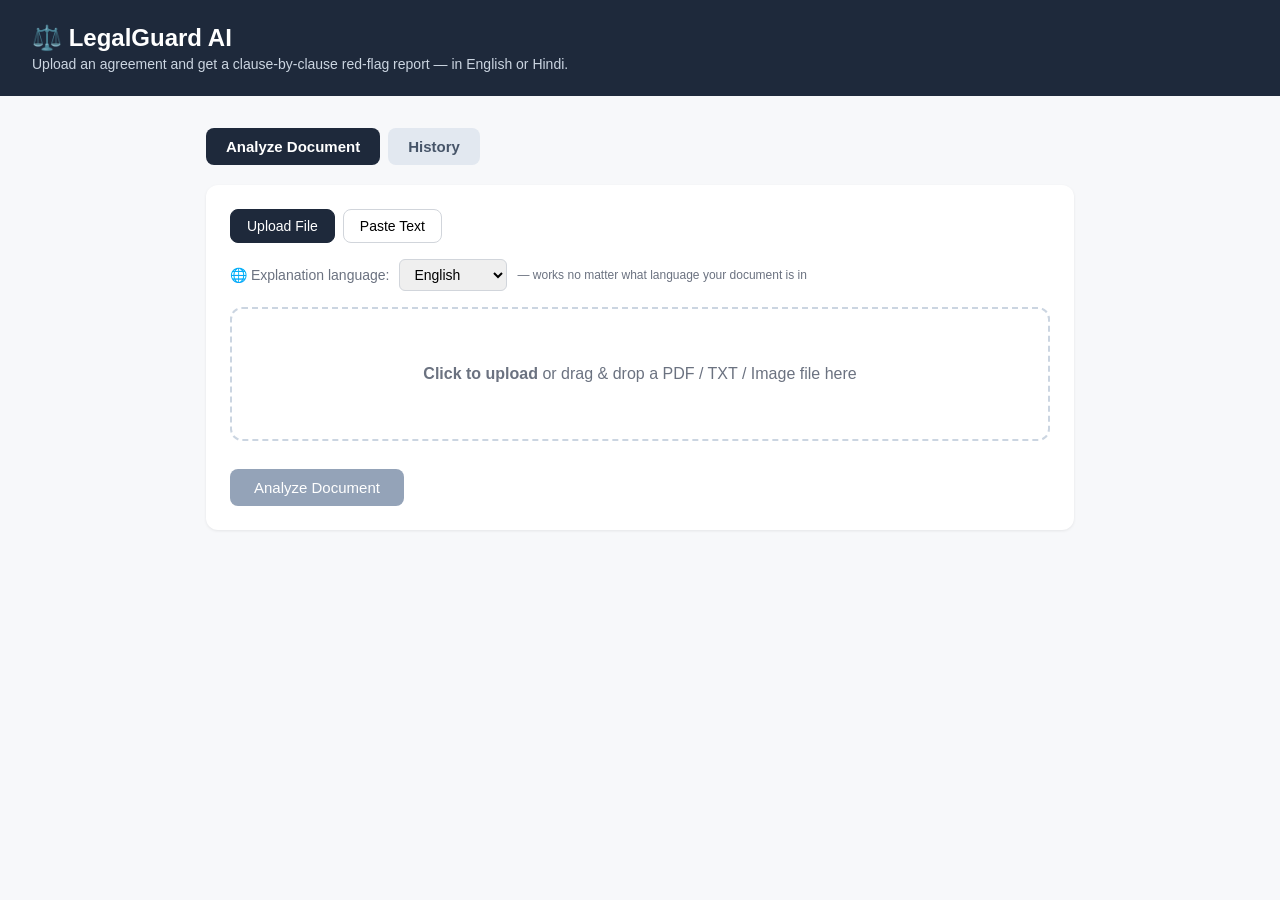
==== frontend/index.html @ 1bf4975d "Initial commit - LegalGuard AI" ====
<!DOCTYPE html>
<html lang="en">
<head>
<meta charset="UTF-8">
<title>LegalGuard AI</title>
<link rel="stylesheet" href="style.css">
</head>
<body>

<header>
  <h1>⚖️ LegalGuard AI</h1>
  <p>Upload an agreement and get a clause-by-clause red-flag report — in English or Hindi.</p>
</header>

<div class="container">

  <div class="top-tabs">
    <button class="top-tab-btn active" id="view-analyze">Analyze Document</button>
    <button class="top-tab-btn" id="view-history">History</button>
  </div>

  <div id="analyze-view">

    <div class="card" id="upload-card">
      <div class="tabs">
        <button class="tab-btn active" id="tab-file">Upload File</button>
        <button class="tab-btn" id="tab-text">Paste Text</button>
      </div>

      <div class="lang-row">
        <label for="lang-select">🌐 Explanation language:</label>
        <select id="lang-select">
          <option value="English" selected>English</option>
          <option value="Hindi">हिंदी (Hindi)</option>
        </select>
        <span style="font-size:12px;">— works no matter what language your document is in</span>
      </div>

      <div id="file-panel">
        <div id="drop-zone">
          <p><strong>Click to upload</strong> or drag & drop a PDF / TXT / Image file here</p>
          <input type="file" id="file-input" accept=".pdf,.txt,.png,.jpg,.jpeg">
        </div>
        <div id="file-name"></div>
      </div>

      <div id="text-panel" class="hidden">
        <textarea id="text-input" placeholder="Paste your agreement text here (English, Hindi, or mixed)..."></textarea>
      </div>

      <button class="primary" id="analyze-btn" disabled>Analyze Document</button>

      <div id="error-container"></div>
    </div>

    <div id="loading" class="card hidden">
      <div class="spinner"></div>
      <p>Analyzing clauses... this can take a moment.</p>
    </div>

    <div id="results" class="hidden"></div>

  </div>

  <div id="history-view" class="hidden">
    <div class="card">
      <h3 style="margin-top:0;">Past Analyses</h3>
      <div id="history-list"></div>
    </div>
    <div id="history-detail" class="hidden"></div>
  </div>

</div>

<script src="script.js"></script>
</body>
</html>
---- frontend/style.css ----
:root {
  --red: #e5484d;
  --yellow: #f5a623;
  --green: #30a46c;
  --bg: #f7f8fa;
  --card: #ffffff;
  --text: #1a1a1a;
  --muted: #6b7280;
}
* { box-sizing: border-box; }
body {
  font-family: -apple-system, Segoe UI, Roboto, Arial, sans-serif;
  background: var(--bg);
  margin: 0;
  padding: 0;
  color: var(--text);
}
header {
  background: #1e293b;
  color: white;
  padding: 24px 32px;
}
header h1 { margin: 0; font-size: 24px; }
header p { margin: 4px 0 0; color: #cbd5e1; font-size: 14px; }

.container {
  max-width: 900px;
  margin: 32px auto;
  padding: 0 16px;
}

.card {
  background: var(--card);
  border-radius: 12px;
  padding: 24px;
  box-shadow: 0 1px 3px rgba(0,0,0,0.08);
  margin-bottom: 24px;
}

.tabs {
  display: flex;
  gap: 8px;
  margin-bottom: 16px;
}
.tab-btn {
  padding: 8px 16px;
  border: 1px solid #d1d5db;
  background: white;
  border-radius: 8px;
  cursor: pointer;
  font-size: 14px;
}
.tab-btn.active {
  background: #1e293b;
  color: white;
  border-color: #1e293b;
}

.lang-row {
  display: flex;
  align-items: center;
  gap: 10px;
  margin-bottom: 16px;
  font-size: 14px;
  color: var(--muted);
}
.lang-row select {
  padding: 6px 10px;
  border-radius: 6px;
  border: 1px solid #d1d5db;
  font-size: 14px;
}

#drop-zone {
  border: 2px dashed #cbd5e1;
  border-radius: 12px;
  padding: 40px;
  text-align: center;
  color: var(--muted);
  cursor: pointer;
  transition: border-color 0.2s, background 0.2s;
}
#drop-zone.dragover {
  border-color: #1e293b;
  background: #f1f5f9;
}
#file-input { display: none; }

textarea {
  width: 100%;
  min-height: 180px;
  padding: 12px;
  border: 1px solid #d1d5db;
  border-radius: 8px;
  font-size: 14px;
  font-family: inherit;
  resize: vertical;
}

button.primary {
  margin-top: 16px;
  background: #1e293b;
  color: white;
  border: none;
  padding: 10px 24px;
  border-radius: 8px;
  font-size: 15px;
  cursor: pointer;
}
button.primary:hover { background: #334155; }
button.primary:disabled { background: #94a3b8; cursor: not-allowed; }

#file-name {
  margin-top: 12px;
  font-size: 14px;
  color: var(--muted);
}

.hidden { display: none !important; }

#loading {
  text-align: center;
  padding: 32px;
  color: var(--muted);
}
.spinner {
  border: 3px solid #e5e7eb;
  border-top: 3px solid #1e293b;
  border-radius: 50%;
  width: 32px;
  height: 32px;
  animation: spin 0.8s linear infinite;
  margin: 0 auto 12px;
}
@keyframes spin { to { transform: rotate(360deg); } }

.error-box {
  background: #fef2f2;
  border: 1px solid #fca5a5;
  color: #991b1b;
  padding: 12px 16px;
  border-radius: 8px;
  margin-top: 16px;
}

.score-header {
  display: flex;
  align-items: center;
  justify-content: space-between;
  flex-wrap: wrap;
  gap: 16px;
}
.score-badge {
  font-size: 32px;
  font-weight: 700;
  padding: 12px 24px;
  border-radius: 12px;
  color: white;
}
.score-badge.High { background: var(--red); }
.score-badge.Medium { background: var(--yellow); }
.score-badge.Low { background: var(--green); }

.meta-row {
  display: flex;
  gap: 24px;
  margin-top: 12px;
  font-size: 14px;
  color: var(--muted);
  flex-wrap: wrap;
}

.clause {
  border-left: 5px solid #d1d5db;
  background: #fafafa;
  border-radius: 8px;
  padding: 16px;
  margin-bottom: 12px;
}
.clause.red { border-left-color: var(--red); background: #fef2f2; }
.clause.yellow { border-left-color: var(--yellow); background: #fffbeb; }
.clause.green { border-left-color: var(--green); background: #f0fdf4; }

.clause-top {
  display: flex;
  justify-content: space-between;
  align-items: center;
  margin-bottom: 8px;
}
.clause-tag {
  font-size: 12px;
  font-weight: 700;
  text-transform: uppercase;
  padding: 3px 10px;
  border-radius: 999px;
  color: white;
}
.clause-tag.red { background: var(--red); }
.clause-tag.yellow { background: var(--yellow); }
.clause-tag.green { background: var(--green); }

.clause-text {
  font-size: 14px;
  color: #374151;
  margin-bottom: 8px;
  white-space: pre-wrap;
}
.clause-explanation {
  font-size: 14px;
  color: var(--text);
  background: white;
  padding: 10px 12px;
  border-radius: 6px;
  border: 1px solid #e5e7eb;
}
.flags {
  margin-top: 8px;
  font-size: 12px;
  color: var(--muted);
}

#new-analysis-btn {
  background: white;
  color: #1e293b;
  border: 1px solid #1e293b;
}

.top-tabs {
  display: flex;
  gap: 8px;
  margin-bottom: 20px;
}
.top-tab-btn {
  padding: 10px 20px;
  border: none;
  background: #e2e8f0;
  border-radius: 8px;
  cursor: pointer;
  font-size: 15px;
  font-weight: 600;
  color: #475569;
}
.top-tab-btn.active {
  background: #1e293b;
  color: white;
}

.history-item {
  border: 1px solid #e5e7eb;
  border-radius: 8px;
  padding: 14px 16px;
  margin-bottom: 10px;
  display: flex;
  justify-content: space-between;
  align-items: center;
  cursor: pointer;
  transition: background 0.15s;
}
.history-item:hover {
  background: #f8fafc;
}
.history-item .hi-name {
  font-weight: 600;
  font-size: 14px;
}
.history-item .hi-meta {
  font-size: 12px;
  color: var(--muted);
  margin-top: 2px;
}
.history-badge {
  font-size: 12px;
  font-weight: 700;
  padding: 4px 12px;
  border-radius: 999px;
  color: white;
  text-transform: uppercase;
}
.history-badge.High { background: var(--red); }
.history-badge.Medium { background: var(--yellow); }
.history-badge.Low { background: var(--green); }

.back-link {
  display: inline-block;
  margin-bottom: 16px;
  color: #1e293b;
  cursor: pointer;
  font-size: 14px;
  text-decoration: underline;
}

.empty-state {
  text-align: center;
  color: var(--muted);
  padding: 32px;
}
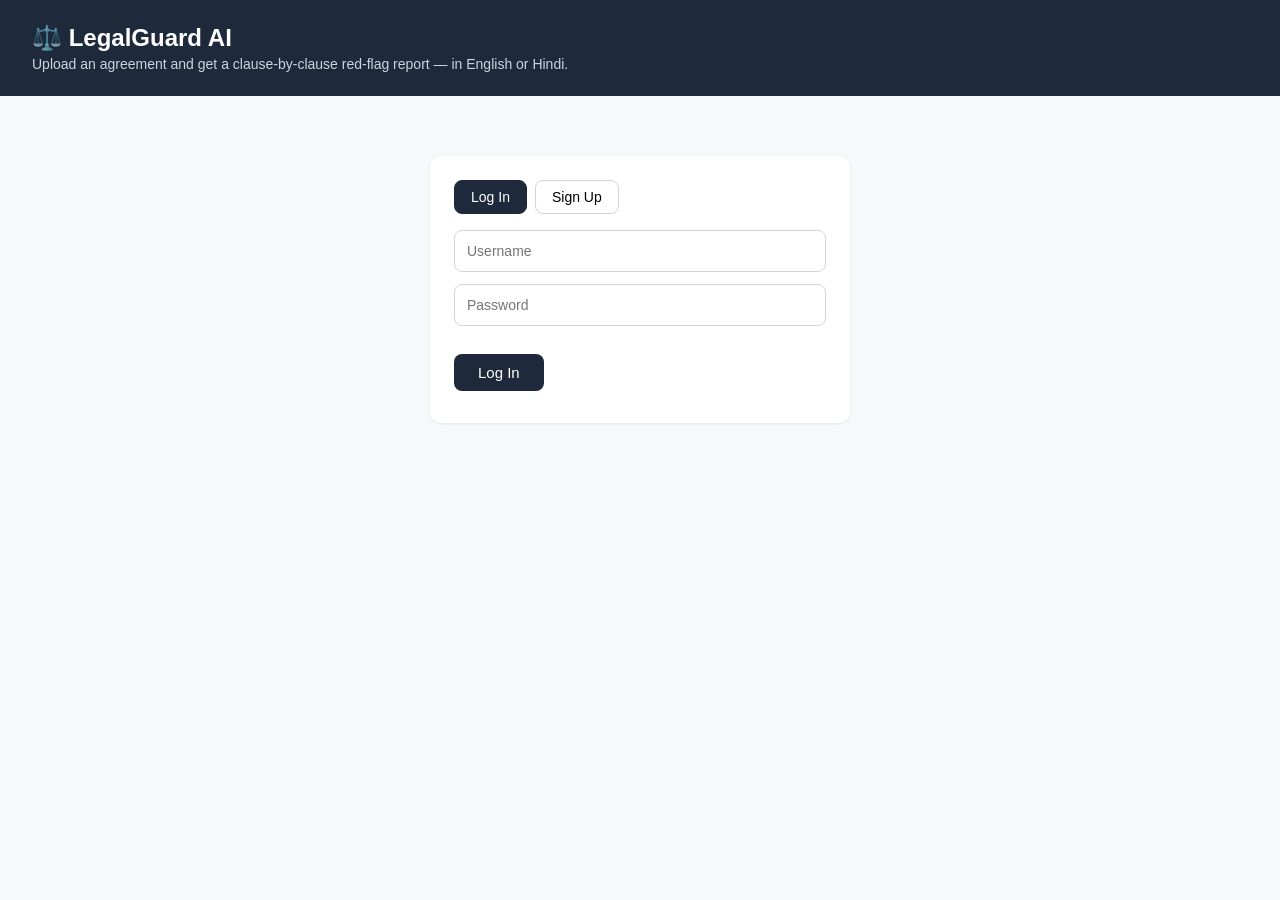
==== commit 0fbec487: "Add login/signup system for user data privacy" ====
--- a/frontend/index.html
+++ b/frontend/index.html
@@ -14,60 +14,87 @@
 
 <div class="container">
 
-  <div class="top-tabs">
-    <button class="top-tab-btn active" id="view-analyze">Analyze Document</button>
-    <button class="top-tab-btn" id="view-history">History</button>
+  <!-- AUTH VIEW (shown when not logged in) -->
+  <div id="auth-view">
+    <div class="card" id="auth-card">
+      <div class="tabs">
+        <button class="tab-btn active" id="tab-login">Log In</button>
+        <button class="tab-btn" id="tab-signup">Sign Up</button>
+      </div>
+
+      <div id="login-panel">
+        <input type="text" id="login-username" placeholder="Username" class="auth-input">
+        <input type="password" id="login-password" placeholder="Password" class="auth-input">
+        <button class="primary" id="login-btn">Log In</button>
+      </div>
+
+      <div id="signup-panel" class="hidden">
+        <input type="text" id="signup-username" placeholder="Username" class="auth-input">
+        <input type="email" id="signup-email" placeholder="Email" class="auth-input">
+        <input type="password" id="signup-password" placeholder="Password" class="auth-input">
+        <button class="primary" id="signup-btn">Sign Up</button>
+      </div>
+
+      <div id="auth-error"></div>
+    </div>
   </div>
 
-  <div id="analyze-view">
+  <!-- MAIN APP VIEW (shown after login) -->
+  <div id="app-view" class="hidden">
+    <div class="top-tabs">
+      <button class="top-tab-btn active" id="view-analyze">Analyze Document</button>
+      <button class="top-tab-btn" id="view-history">History</button>
+      <span id="welcome-user" class="welcome-user"></span>
+      <button class="logout-btn" id="logout-btn">Log Out</button>
+    </div>
 
-    <div class="card" id="upload-card">
-      <div class="tabs">
-        <button class="tab-btn active" id="tab-file">Upload File</button>
-        <button class="tab-btn" id="tab-text">Paste Text</button>
+    <div id="analyze-view">
+
+      <div class="card" id="upload-card">
+        <div class="tabs">
+          <button class="tab-btn active" id="tab-file">Upload File</button>
+          <button class="tab-btn" id="tab-text">Paste Text</button>
+        </div>
+
+        <div class="lang-row">
+          <label for="lang-select">🌐 Explanation language:</label>
+          <select id="lang-select">
+            <option value="English" selected>English</option>
+            <option value="Hindi">हिंदी (Hindi)</option>
+          </select>
+        </div>
+
+        <div id="file-panel">
+          <div id="drop-zone">
+            <p><strong>Click to upload</strong> or drag & drop a PDF / TXT / Image file here</p>
+            <input type="file" id="file-input" accept=".pdf,.txt,.png,.jpg,.jpeg">
+          </div>
+          <div id="file-name"></div>
+        </div>
+
+        <div id="text-panel" class="hidden">
+          <textarea id="text-input" placeholder="Paste your agreement text here..."></textarea>
+        </div>
+
+        <button class="primary" id="analyze-btn" disabled>Analyze Document</button>
+        <div id="error-container"></div>
       </div>
 
-      <div class="lang-row">
-        <label for="lang-select">🌐 Explanation language:</label>
-        <select id="lang-select">
-          <option value="English" selected>English</option>
-          <option value="Hindi">हिंदी (Hindi)</option>
-        </select>
-        <span style="font-size:12px;">— works no matter what language your document is in</span>
+      <div id="loading" class="card hidden">
+        <div class="spinner"></div>
+        <p>Analyzing clauses... this can take a moment.</p>
       </div>
 
-      <div id="file-panel">
-        <div id="drop-zone">
-          <p><strong>Click to upload</strong> or drag & drop a PDF / TXT / Image file here</p>
-          <input type="file" id="file-input" accept=".pdf,.txt,.png,.jpg,.jpeg">
-        </div>
-        <div id="file-name"></div>
-      </div>
-
-      <div id="text-panel" class="hidden">
-        <textarea id="text-input" placeholder="Paste your agreement text here (English, Hindi, or mixed)..."></textarea>
-      </div>
-
-      <button class="primary" id="analyze-btn" disabled>Analyze Document</button>
-
-      <div id="error-container"></div>
+      <div id="results" class="hidden"></div>
     </div>
 
-    <div id="loading" class="card hidden">
-      <div class="spinner"></div>
-      <p>Analyzing clauses... this can take a moment.</p>
+    <div id="history-view" class="hidden">
+      <div class="card">
+        <h3 style="margin-top:0;">Past Analyses</h3>
+        <div id="history-list"></div>
+      </div>
+      <div id="history-detail" class="hidden"></div>
     </div>
-
-    <div id="results" class="hidden"></div>
-
-  </div>
-
-  <div id="history-view" class="hidden">
-    <div class="card">
-      <h3 style="margin-top:0;">Past Analyses</h3>
-      <div id="history-list"></div>
-    </div>
-    <div id="history-detail" class="hidden"></div>
   </div>
 
 </div>
--- a/frontend/style.css
+++ b/frontend/style.css
@@ -84,6 +84,9 @@
   border-color: #1e293b;
   background: #f1f5f9;
 }
+#drop-zone p {
+  font-size: 15px;
+}
 #file-input { display: none; }
 
 textarea {
@@ -92,7 +95,7 @@
   padding: 12px;
   border: 1px solid #d1d5db;
   border-radius: 8px;
-  font-size: 14px;
+  font-size: 15px;
   font-family: inherit;
   resize: vertical;
 }
@@ -200,13 +203,15 @@
 .clause-tag.green { background: var(--green); }
 
 .clause-text {
-  font-size: 14px;
-  color: #374151;
-  margin-bottom: 8px;
+  font-size: 16px;
+  line-height: 1.6;
+  color: #1f2937;
+  margin-bottom: 10px;
   white-space: pre-wrap;
 }
 .clause-explanation {
-  font-size: 14px;
+  font-size: 14.5px;
+  line-height: 1.5;
   color: var(--text);
   background: white;
   padding: 10px 12px;
@@ -225,11 +230,32 @@
   border: 1px solid #1e293b;
 }
 
+#auth-view {
+  max-width: 420px;
+  margin: 60px auto;
+}
+
+.auth-input {
+  width: 100%;
+  padding: 12px;
+  margin-bottom: 12px;
+  border: 1px solid #d1d5db;
+  border-radius: 8px;
+  font-size: 14px;
+  box-sizing: border-box;
+}
+
+#auth-error {
+  margin-top: 8px;
+}
+
 .top-tabs {
   display: flex;
+  align-items: center;
   gap: 8px;
   margin-bottom: 20px;
 }
+
 .top-tab-btn {
   padding: 10px 20px;
   border: none;
@@ -245,6 +271,26 @@
   color: white;
 }
 
+.welcome-user {
+  margin-left: auto;
+  font-size: 14px;
+  color: var(--muted);
+  font-weight: 600;
+}
+
+.logout-btn {
+  padding: 8px 16px;
+  border: 1px solid #d1d5db;
+  background: white;
+  border-radius: 8px;
+  cursor: pointer;
+  font-size: 14px;
+  color: #991b1b;
+}
+.logout-btn:hover {
+  background: #fef2f2;
+}
+
 .history-item {
   border: 1px solid #e5e7eb;
   border-radius: 8px;
@@ -256,18 +302,10 @@
   cursor: pointer;
   transition: background 0.15s;
 }
-.history-item:hover {
-  background: #f8fafc;
-}
-.history-item .hi-name {
-  font-weight: 600;
-  font-size: 14px;
-}
-.history-item .hi-meta {
-  font-size: 12px;
-  color: var(--muted);
-  margin-top: 2px;
-}
+.history-item:hover { background: #f8fafc; }
+.history-item .hi-name { font-weight: 600; font-size: 14px; }
+.history-item .hi-meta { font-size: 12px; color: var(--muted); margin-top: 2px; }
+
 .history-badge {
   font-size: 12px;
   font-weight: 700;
@@ -293,4 +331,25 @@
   text-align: center;
   color: var(--muted);
   padding: 32px;
+}
+
+.overall-summary {
+  margin-top: 16px;
+  background: #eff6ff;
+  border: 1px solid #bfdbfe;
+  border-radius: 8px;
+  padding: 14px 16px;
+  font-size: 14px;
+  color: #1e3a5f;
+  line-height: 1.5;
+}
+
+.clause-suggestion {
+  margin-top: 8px;
+  font-size: 13px;
+  color: #166534;
+  background: #f0fdf4;
+  padding: 8px 10px;
+  border-radius: 6px;
+  border: 1px solid #bbf7d0;
 }
